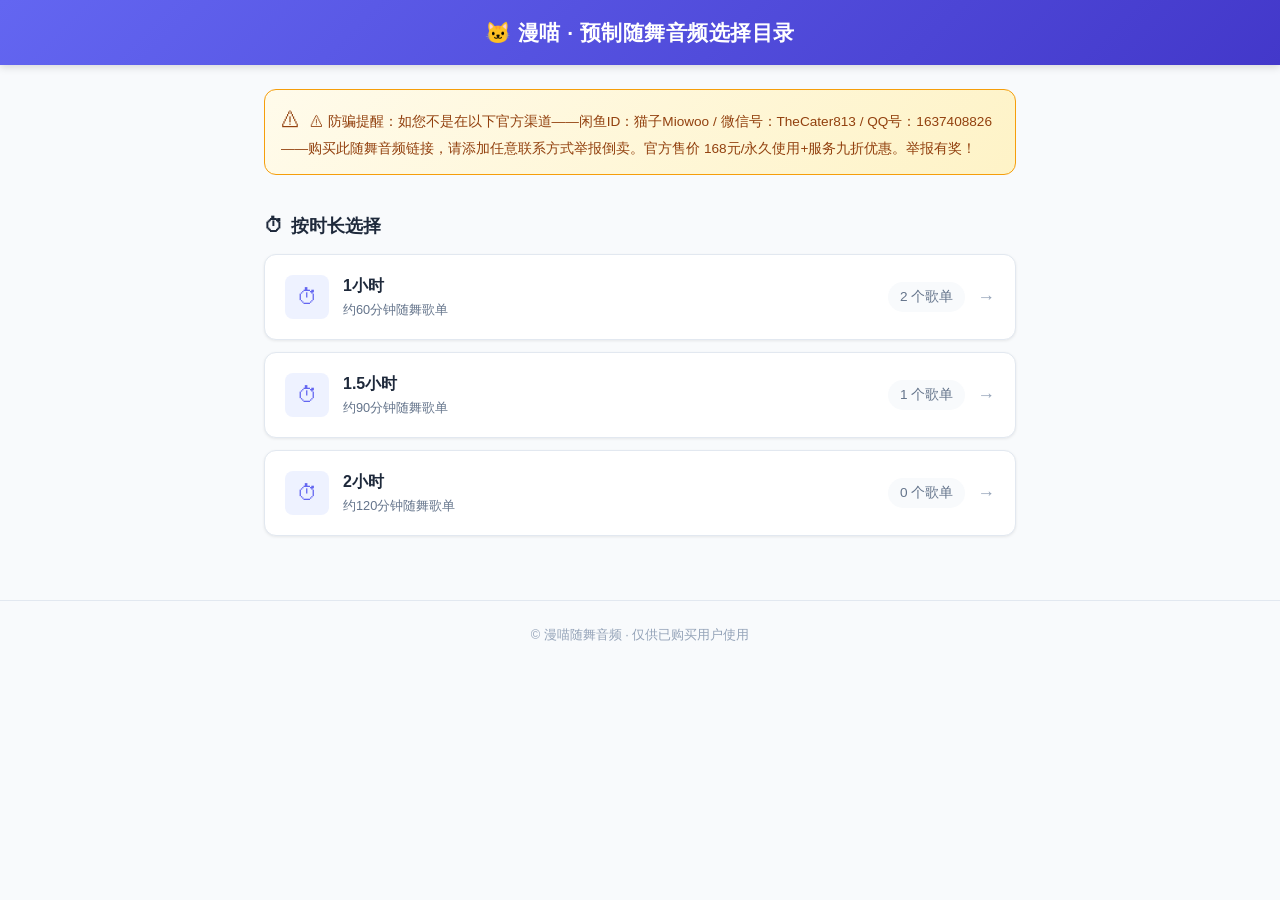
==== dancing/index.html @ 18fd6971 "feat: 新增漫喵预制随舞音频选择目录 (SPA)" ====
<!DOCTYPE html>
<html lang="zh-CN">
<head>
<meta charset="UTF-8">
<meta name="viewport" content="width=device-width, initial-scale=1.0">
<meta name="description" content="漫喵-预制随舞音频选择目录">
<meta name="theme-color" content="#6366f1">
<title>漫喵-预制随舞音频选择目录</title>
<link rel="stylesheet" href="assets/css/style.css">
</head>
<body>

<div class="app-header">
  <h1>🐱 漫喵 · 预制随舞音频选择目录</h1>
</div>

<main class="app-main">
  <!-- Notice Banner -->
  <div class="notice-banner" id="notice-banner">
    <span id="notice-text">加载中...</span>
  </div>

  <!-- Breadcrumb -->
  <nav class="breadcrumb" id="breadcrumb" aria-label="面包屑导航"></nav>

  <!-- Dynamic Content Area -->
  <div id="app-content">
    <div class="loading"><div class="spinner"></div><p>加载中...</p></div>
  </div>
</main>

<footer class="app-footer">
  <span id="footer-text">© 漫喵随舞音频</span>
</footer>

<script src="assets/js/main.js"></script>
</body>
</html>
---- dancing/assets/css/style.css ----
/* ========================================
   漫喵-预制随舞音频选择目录 — 样式表
   紫/白配色 · 移动优先 · 卡片式布局
   ======================================== */

/* --- Reset & Base --- */
*, *::before, *::after { box-sizing: border-box; margin: 0; padding: 0; }

:root {
  --primary: #6366f1;       /* 紫 */
  --primary-light: #eef2ff;
  --primary-dark: #4338ca;
  --accent: #f59e0b;        /* 琥珀 */
  --bg: #f8fafc;
  --surface: #ffffff;
  --text: #1e293b;
  --text-secondary: #64748b;
  --text-muted: #94a3b8;
  --border: #e2e8f0;
  --shadow-sm: 0 1px 3px rgba(0,0,0,.08);
  --shadow: 0 4px 12px rgba(0,0,0,.08);
  --shadow-lg: 0 12px 40px rgba(0,0,0,.12);
  --radius: 12px;
  --radius-sm: 8px;
  --transition: 0.2s ease;
  --max-width: 800px;
}

html { font-size: 16px; -webkit-text-size-adjust: 100%; }
body {
  font-family: -apple-system, BlinkMacSystemFont, "Segoe UI", "PingFang SC",
    "Microsoft YaHei", "Helvetica Neue", sans-serif;
  background: var(--bg);
  color: var(--text);
  line-height: 1.6;
  min-height: 100vh;
  -webkit-font-smoothing: antialiased;
}

a { color: var(--primary); text-decoration: none; }
a:hover { text-decoration: underline; }

/* --- App Shell --- */
.app-header {
  background: linear-gradient(135deg, var(--primary), var(--primary-dark));
  color: #fff;
  padding: 16px 20px;
  text-align: center;
  position: sticky;
  top: 0;
  z-index: 100;
  box-shadow: 0 2px 8px rgba(0,0,0,.15);
}
.app-header h1 { font-size: 1.15rem; font-weight: 600; letter-spacing: .5px; }
.app-main { max-width: var(--max-width); margin: 0 auto; padding: 16px; }
.app-footer {
  text-align: center;
  padding: 24px 16px;
  color: var(--text-muted);
  font-size: .8rem;
  border-top: 1px solid var(--border);
  margin-top: 40px;
}

/* --- Notice Banner --- */
.notice-banner {
  background: linear-gradient(135deg, #fffbeb, #fef3c7);
  border: 1.5px solid #f59e0b;
  border-radius: var(--radius);
  padding: 14px 16px;
  margin-bottom: 20px;
  font-size: .85rem;
  line-height: 1.7;
  color: #92400e;
  position: relative;
}
.notice-banner::before {
  content: "⚠";
  font-size: 1.2rem;
  margin-right: 6px;
}
.notice-banner strong { color: #b45309; }

/* --- Breadcrumb --- */
.breadcrumb {
  display: flex;
  align-items: center;
  gap: 8px;
  margin-bottom: 16px;
  font-size: .9rem;
}
.breadcrumb a, .breadcrumb .sep { color: var(--text-secondary); }
.breadcrumb a:hover { color: var(--primary); text-decoration: none; }
.breadcrumb .current { color: var(--text); font-weight: 500; }

/* --- Back Button --- */
.btn-back {
  display: inline-flex;
  align-items: center;
  gap: 6px;
  background: var(--surface);
  border: 1px solid var(--border);
  border-radius: var(--radius-sm);
  padding: 10px 18px;
  font-size: .9rem;
  color: var(--text);
  cursor: pointer;
  transition: all var(--transition);
  margin-bottom: 20px;
  text-decoration: none !important;
}
.btn-back:hover { background: var(--bg); border-color: var(--primary); color: var(--primary); }
.btn-back:focus-visible { outline: 2px solid var(--primary); outline-offset: 2px; }
.btn-back svg { width: 16px; height: 16px; }

/* --- Section Title --- */
.section-title {
  font-size: 1.1rem;
  font-weight: 600;
  margin-bottom: 12px;
  color: var(--text);
  display: flex;
  align-items: center;
  gap: 8px;
}
.section-title .icon { font-size: 1.2rem; }

/* --- Duration Cards --- */
.duration-list { display: flex; flex-direction: column; gap: 12px; }
.duration-card {
  display: flex;
  align-items: center;
  justify-content: space-between;
  background: var(--surface);
  border: 1px solid var(--border);
  border-radius: var(--radius);
  padding: 18px 20px;
  cursor: pointer;
  transition: all var(--transition);
  text-decoration: none !important;
  box-shadow: var(--shadow-sm);
}
.duration-card:hover {
  border-color: var(--primary);
  box-shadow: var(--shadow);
  transform: translateY(-1px);
}
.duration-card:focus-visible { outline: 2px solid var(--primary); outline-offset: 2px; }
.duration-card .card-left { display: flex; align-items: center; gap: 14px; }
.duration-card .card-icon {
  width: 44px; height: 44px;
  background: var(--primary-light);
  border-radius: var(--radius-sm);
  display: flex; align-items: center; justify-content: center;
  font-size: 1.3rem;
}
.duration-card .card-name { font-size: 1rem; font-weight: 600; color: var(--text); }
.duration-card .card-desc { font-size: .8rem; color: var(--text-secondary); margin-top: 2px; }
.duration-card .card-count {
  font-size: .85rem;
  color: var(--text-secondary);
  background: var(--bg);
  padding: 4px 12px;
  border-radius: 20px;
  white-space: nowrap;
}
.duration-card .card-arrow { color: var(--text-muted); margin-left: 8px; font-size: 1.1rem; }

/* --- Entry Cards --- */
.entry-list { display: flex; flex-direction: column; gap: 12px; }
.entry-card {
  display: block;
  background: var(--surface);
  border: 1px solid var(--border);
  border-radius: var(--radius);
  padding: 18px 20px;
  cursor: pointer;
  transition: all var(--transition);
  text-decoration: none !important;
  box-shadow: var(--shadow-sm);
}
.entry-card:hover { border-color: var(--primary); box-shadow: var(--shadow); transform: translateY(-1px); }
.entry-card:focus-visible { outline: 2px solid var(--primary); outline-offset: 2px; }
.entry-card .entry-header { display: flex; justify-content: space-between; align-items: center; flex-wrap: wrap; gap: 8px; }
.entry-card .entry-label { font-size: 1rem; font-weight: 600; color: var(--text); }
.entry-card .entry-meta { font-size: .8rem; color: var(--text-secondary); margin-top: 4px; }

/* --- Tags --- */
.tags { display: flex; flex-wrap: wrap; gap: 6px; }
.tag {
  display: inline-block;
  padding: 3px 10px;
  border-radius: 20px;
  font-size: .75rem;
  font-weight: 500;
  line-height: 1.5;
  white-space: nowrap;
}

/* --- Detail Page --- */
.detail-card {
  background: var(--surface);
  border: 1px solid var(--border);
  border-radius: var(--radius);
  padding: 24px;
  box-shadow: var(--shadow-sm);
}
.detail-card .detail-title {
  font-size: 1.2rem;
  font-weight: 600;
  margin-bottom: 6px;
}
.detail-card .detail-subtitle {
  font-size: .9rem;
  color: var(--text-secondary);
  margin-bottom: 16px;
}
.detail-card .detail-tags { margin-bottom: 20px; }

.detail-actions {
  display: flex;
  flex-direction: column;
  gap: 10px;
  margin-top: 20px;
}
@media (min-width: 500px) {
  .detail-actions { flex-direction: row; }
}

.btn {
  display: inline-flex;
  align-items: center;
  justify-content: center;
  gap: 8px;
  padding: 14px 24px;
  border: none;
  border-radius: var(--radius-sm);
  font-size: .95rem;
  font-weight: 500;
  cursor: pointer;
  transition: all var(--transition);
  text-decoration: none !important;
  white-space: nowrap;
}
.btn:focus-visible { outline: 2px solid var(--primary); outline-offset: 2px; }
.btn-primary { background: var(--primary); color: #fff; }
.btn-primary:hover { background: var(--primary-dark); }
.btn-secondary { background: var(--primary-light); color: var(--primary); border: 1px solid var(--primary); }
.btn-secondary:hover { background: #e0e7ff; }
.btn-outline { background: var(--surface); color: var(--text); border: 1.5px solid var(--border); }
.btn-outline:hover { border-color: var(--primary); color: var(--primary); }
.btn-download { background: #10b981; color: #fff; }
.btn-download:hover { background: #059669; }
.btn svg { width: 18px; height: 18px; flex-shrink: 0; }

/* --- Modal --- */
.modal-overlay {
  position: fixed; inset: 0;
  background: rgba(15,23,42,.5);
  backdrop-filter: blur(4px);
  display: flex; align-items: center; justify-content: center;
  z-index: 1000;
  padding: 16px;
  animation: fadeIn .2s ease;
}
.modal-overlay.closing { animation: fadeOut .15s ease forwards; }
.modal-content {
  background: var(--surface);
  border-radius: var(--radius);
  width: 100%;
  max-width: 520px;
  max-height: 80vh;
  display: flex;
  flex-direction: column;
  box-shadow: var(--shadow-lg);
  animation: slideUp .25s ease;
}
.modal-overlay.closing .modal-content { animation: slideDown .15s ease forwards; }
.modal-header {
  display: flex; align-items: center; justify-content: space-between;
  padding: 16px 20px;
  border-bottom: 1px solid var(--border);
}
.modal-header h2 { font-size: 1rem; font-weight: 600; }
.modal-close {
  width: 32px; height: 32px;
  border: none; background: none;
  font-size: 1.2rem; cursor: pointer;
  border-radius: 50%;
  display: flex; align-items: center; justify-content: center;
  color: var(--text-secondary);
  transition: all var(--transition);
}
.modal-close:hover { background: var(--bg); color: var(--text); }
.modal-body { padding: 20px; overflow-y: auto; flex: 1; }

/* playlist list */
.playlist-list { list-style: none; counter-reset: item; }
.playlist-list li {
  padding: 8px 0;
  border-bottom: 1px solid var(--border);
  font-size: .9rem;
  counter-increment: item;
  display: flex; gap: 10px;
}
.playlist-list li:last-child { border-bottom: none; }
.playlist-list li::before {
  content: counter(item);
  color: var(--text-muted);
  min-width: 28px;
  text-align: right;
  font-size: .8rem;
}
.file-info-table { width: 100%; border-collapse: collapse; }
.file-info-table tr { border-bottom: 1px solid var(--border); }
.file-info-table tr:last-child { border-bottom: none; }
.file-info-table td {
  padding: 10px 12px;
  font-size: .9rem;
}
.file-info-table td:first-child {
  color: var(--text-secondary);
  width: 100px;
  white-space: nowrap;
  font-weight: 500;
}

/* --- Empty State --- */
.empty-state {
  text-align: center;
  padding: 60px 20px;
  color: var(--text-muted);
}
.empty-state .empty-icon {
  font-size: 3rem;
  margin-bottom: 12px;
}
.empty-state p { font-size: .95rem; }

/* --- Error State --- */
.error-state {
  text-align: center;
  padding: 40px 20px;
  color: #dc2626;
  background: #fef2f2;
  border-radius: var(--radius);
  border: 1px solid #fecaca;
}
.error-state .error-icon { font-size: 2rem; margin-bottom: 8px; }

/* --- Loading --- */
.loading {
  text-align: center;
  padding: 40px;
  color: var(--text-muted);
}
.spinner {
  width: 32px; height: 32px;
  border: 3px solid var(--border);
  border-top-color: var(--primary);
  border-radius: 50%;
  animation: spin .7s linear infinite;
  margin: 0 auto 12px;
}

/* --- Animations --- */
@keyframes fadeIn { from { opacity: 0; } to { opacity: 1; } }
@keyframes fadeOut { from { opacity: 1; } to { opacity: 0; } }
@keyframes slideUp { from { opacity: 0; transform: translateY(30px); } to { opacity: 1; transform: translateY(0); } }
@keyframes slideDown { from { opacity: 1; transform: translateY(0); } to { opacity: 0; transform: translateY(30px); } }
@keyframes spin { to { transform: rotate(360deg); } }

/* --- Responsive --- */
@media (min-width: 768px) {
  .app-header h1 { font-size: 1.3rem; }
  .app-main { padding: 24px; }
}

/* --- Focus visible for keyboard users --- */
:focus-visible { outline: 2px solid var(--primary); outline-offset: 2px; }
.btn-back:focus-visible, .duration-card:focus-visible, .entry-card:focus-visible {
  outline: 2px solid var(--primary); outline-offset: 2px;
}

/* --- SR-only --- */
.sr-only {
  position: absolute; width: 1px; height: 1px;
  padding: 0; margin: -1px; overflow: hidden;
  clip: rect(0,0,0,0); border: 0;
}
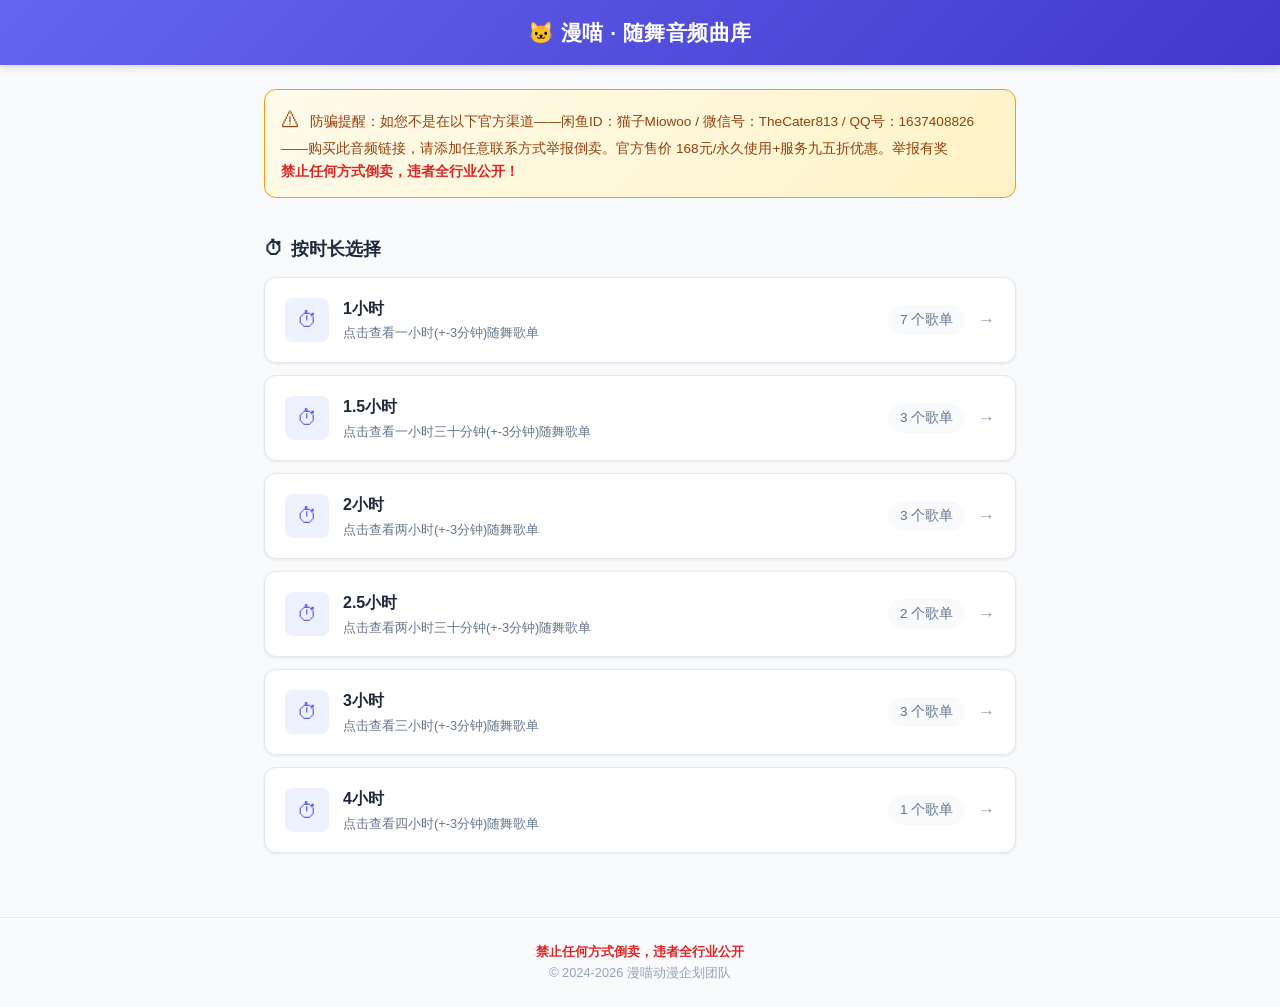
==== commit fe832bb9: "rename: 预制随舞音频选择目录 → 随舞音频曲库" ====
--- a/dancing/index.html
+++ b/dancing/index.html
@@ -3,15 +3,15 @@
 <head>
 <meta charset="UTF-8">
 <meta name="viewport" content="width=device-width, initial-scale=1.0">
-<meta name="description" content="漫喵-预制随舞音频选择目录">
+<meta name="description" content="漫喵-随舞音频曲库">
 <meta name="theme-color" content="#6366f1">
-<title>漫喵-预制随舞音频选择目录</title>
-<link rel="stylesheet" href="assets/css/style.css">
+<title>漫喵-随舞音频曲库</title>
+<link rel="stylesheet" href="assets/css/style.css?v=2">
 </head>
 <body>
 
 <div class="app-header">
-  <h1>🐱 漫喵 · 预制随舞音频选择目录</h1>
+  <h1>🐱 漫喵 · 随舞音频曲库</h1>
 </div>
 
 <main class="app-main">
@@ -33,6 +33,6 @@
   <span id="footer-text">© 漫喵随舞音频</span>
 </footer>
 
-<script src="assets/js/main.js"></script>
+<script src="assets/js/main.js?v=2"></script>
 </body>
 </html>
--- a/dancing/assets/css/style.css
+++ b/dancing/assets/css/style.css
@@ -382,6 +382,91 @@
   outline: 2px solid var(--primary); outline-offset: 2px;
 }
 
+/* --- Item Grid (Level 3) --- */
+.item-grid {
+  display: grid;
+  grid-template-columns: 1fr;
+  gap: 12px;
+}
+@media (min-width: 400px) {
+  .item-grid { grid-template-columns: repeat(2, 1fr); }
+}
+@media (min-width: 600px) {
+  .item-grid { grid-template-columns: repeat(3, 1fr); }
+}
+
+.item-card {
+  display: block;
+  background: var(--surface);
+  border: 1px solid var(--border);
+  border-radius: var(--radius);
+  overflow: hidden;
+  cursor: pointer;
+  transition: all var(--transition);
+  text-decoration: none !important;
+  box-shadow: var(--shadow-sm);
+}
+.item-card:hover { border-color: var(--primary); box-shadow: var(--shadow); transform: translateY(-2px); }
+.item-card:focus-visible { outline: 2px solid var(--primary); outline-offset: 2px; }
+
+.item-cover {
+  width: 100%;
+  height: 0;
+  padding-bottom: 100%;
+  background: var(--primary-light) center/cover no-repeat;
+  position: relative;
+}
+.item-cover-default {
+  display: flex;
+  align-items: center;
+  justify-content: center;
+  font-size: 2.5rem;
+  background: var(--primary-light);
+  padding-bottom: 0;
+  height: auto;
+  aspect-ratio: 1;
+}
+.item-body { padding: 12px 14px; }
+.item-title {
+  font-size: .9rem;
+  font-weight: 600;
+  color: var(--text);
+  white-space: nowrap;
+  overflow: hidden;
+  text-overflow: ellipsis;
+}
+.item-meta {
+  font-size: .8rem;
+  color: var(--text-secondary);
+  margin-top: 4px;
+}
+
+/* --- Warning Strip --- */
+.warn-red {
+  color: #dc2626;
+  font-weight: 600;
+}
+.warning-strip {
+  background: #fef2f2;
+  border: 1.5px solid #dc2626;
+  border-radius: var(--radius-sm);
+  padding: 10px 16px;
+  margin: 16px 0;
+  color: #b91c1c;
+  font-size: .88rem;
+  font-weight: 600;
+  text-align: center;
+}
+
+/* --- Detail Cover --- */
+.detail-cover {
+  width: 100%;
+  max-height: 300px;
+  object-fit: cover;
+  border-radius: var(--radius-sm);
+  margin-bottom: 16px;
+}
+
 /* --- SR-only --- */
 .sr-only {
   position: absolute; width: 1px; height: 1px;
